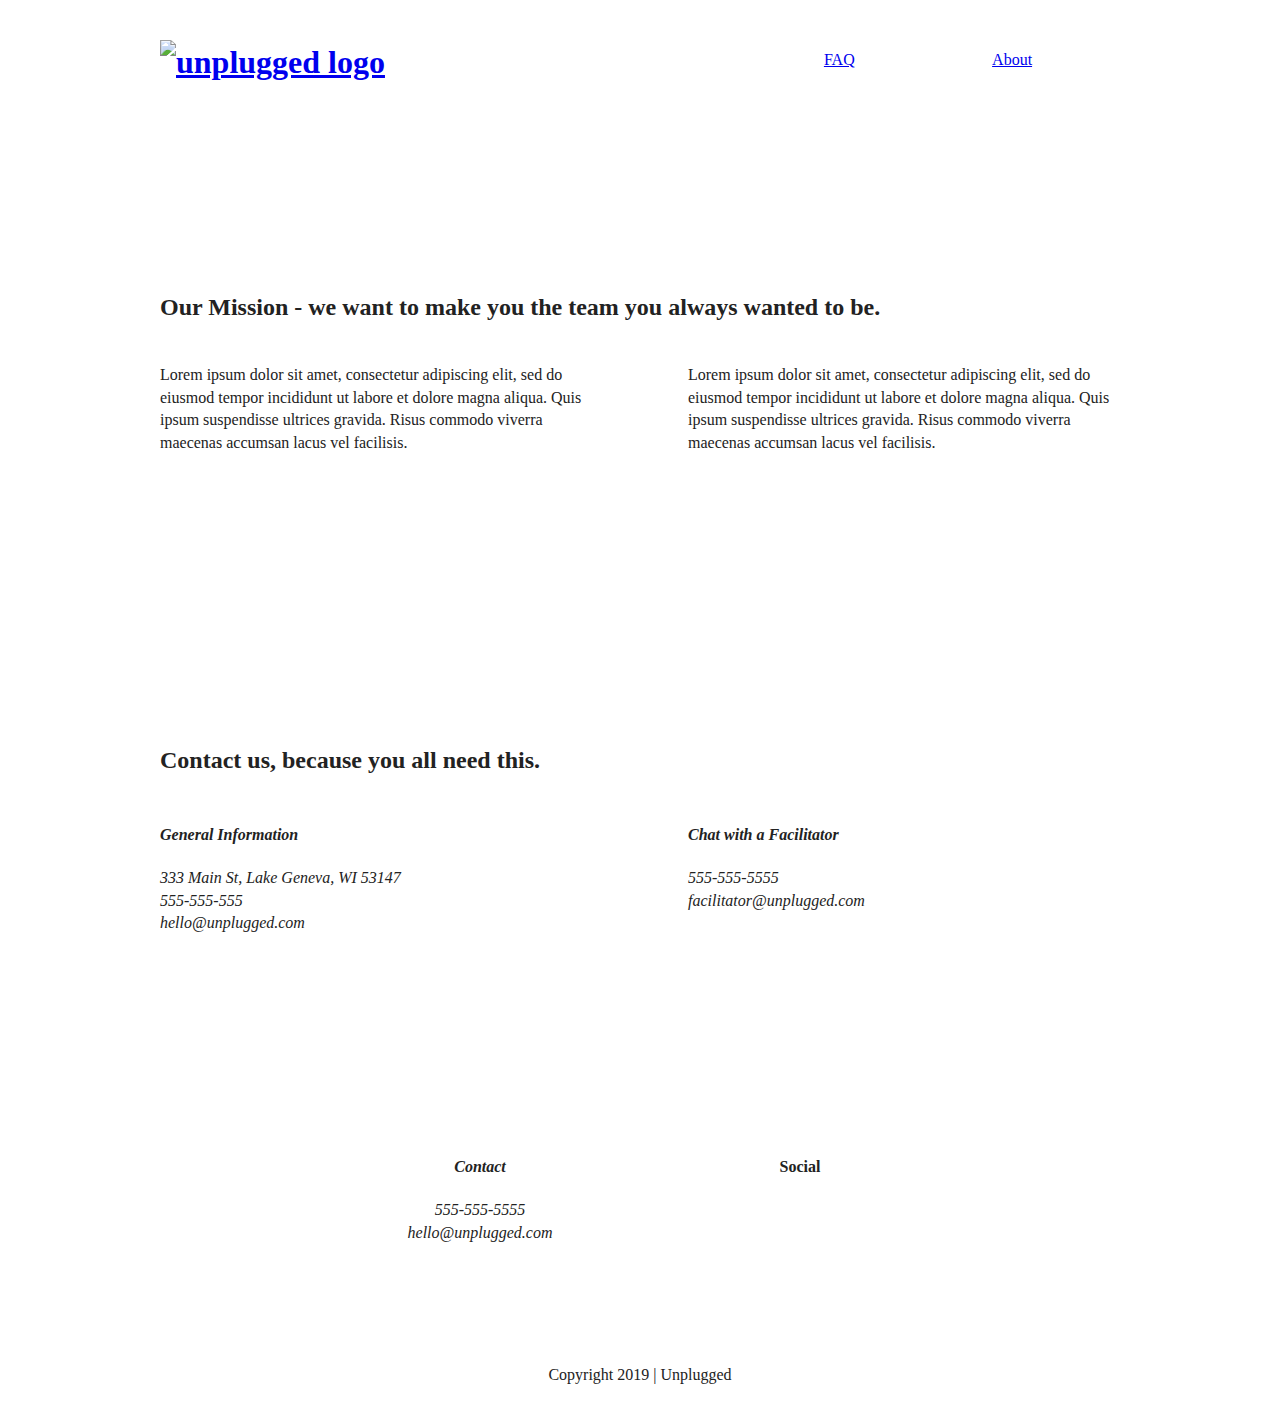
==== about/index.html @ 5e51b7fa "updated css for desktop media queries" ====
<!doctype html>
<html class="no-js" lang="">

<head>
  <meta charset="utf-8">
  <title>Unplugged About</title>
  <meta name="description" content="">
  <meta name="viewport" content="width=device-width, initial-scale=1">

  <link rel="manifest" href="site.webmanifest">
  <link rel="apple-touch-icon" href="icon.png">
  <!-- Place favicon.ico in the root directory -->

  <link rel="stylesheet" href="../css/normalize.css">
  <link rel="stylesheet" href="../css/main.css">

  <meta name="theme-color" content="#fafafa">
</head>

<body>
  <!--[if IE]>
    <p class="browserupgrade">You are using an <strong>outdated</strong> browser. Please <a href="https://browsehappy.com/">upgrade your browser</a> to improve your experience and security.</p>
  <![endif]-->

  <!-- Add your site or application content here -->
 <header>
    <div class="content-wrapper">
        <h1><a href="#"><img src="#" alt="unplugged logo"></a></h1>
            <div class="header-divider"></div>    
            <nav>
                <ul>
                    <li><a href="../faq/index.html" target="_blank">FAQ</a></li>
                    <li><a href="about/index.html" target="_blank">About</a></li>
                </ul>    
            </nav>
    </div>
</header>

<main>

<section class="mission">
    <div class="content-wrapper">
        <h2>Our Mission &dash; we want to make you the team you always wanted to be.</h2>            

        <div class="mission-content">
            <p>Lorem ipsum dolor sit amet, consectetur adipiscing elit, sed do eiusmod tempor incididunt ut labore et dolore magna aliqua. Quis ipsum suspendisse ultrices gravida. Risus commodo viverra maecenas accumsan lacus vel facilisis.</p>
            <p>Lorem ipsum dolor sit amet, consectetur adipiscing elit, sed do eiusmod tempor incididunt ut labore et dolore magna aliqua. Quis ipsum suspendisse ultrices gravida. Risus commodo viverra maecenas accumsan lacus vel facilisis.</p>
        </div>
    </div> <!--mission content wrapper ends -->
</section>  <!--contact-info-->

<section class="map">
    <figure class="google-map"></figure>
</section>    

<section class="contact-section">
    <div class="content-wrapper">
        <h2>Contact us, because you all need this.</h2>
        <address class="contact-content">
            <div class="gen-info">
                <h4>General Information</h4>
                <p>333 Main St, Lake Geneva, WI 53147<br> 
                555-555-555<br>
                hello@unplugged.com</p>
            </div>
                
            <div class="facilitator-info">
                <h4>Chat with a Facilitator</h4
                <p>555-555-5555<br>
                    facilitator@unplugged.com</p>
            </div>
        </address> <!--contact-content div ends-->
    </div> <!--contact content wrapper ends-->
</section>

</main><!--end of main wrapper-->
    
<footer>
    <div class="content-wrapper">
        <div class="footer-content">
            <address class="contact">
                <h4>Contact</h4>
                <p>555-555-5555<br>
                hello@unplugged.com</p>
            </address>
            
            <div class="social">
                    <h4>Social</h4>
                <div class="social-icons">
                    <p><a href="https://www.facebook.com/BellaU#!/BellaU" target="_blank"></a></p>
                    <!--other social links here-->
                    <p><a href="https://twitter.com/BelladonnaU/followers" target="_blank"></a></p>
                    <p><a href="https://www.instagram.com/mikkibu/" target="_blank"></a></p>
                </div>
            </div>
        </div> <!--footer content ends -->
    </div> <!--footer content-wrapper ends -->
    
    <div class="copyright">
        <p>Copyright 2019 &vert; Unplugged</p>
    </div>
</footer>       
    
    <!--js script here-->
  <script src="../js/vendor/modernizr-3.7.1.min.js"></script>
  <script src="https://code.jquery.com/jquery-3.4.1.min.js" integrity="sha256-CSXorXvZcTkaix6Yvo6HppcZGetbYMGWSFlBw8HfCJo=" crossorigin="anonymous"></script>
  <script>window.jQuery || document.write('<script src="js/vendor/jquery-3.4.1.min.js"><\/script>')</script>
  <script src="../js/plugins.js"></script>
  <script src="../js/main.js"></script>

  <!-- Google Analytics: change UA-XXXXX-Y to be your site's ID. -->
  <script>
    window.ga = function () { ga.q.push(arguments) }; ga.q = []; ga.l = +new Date;
    ga('create', 'UA-XXXXX-Y', 'auto'); ga('set','transport','beacon'); ga('send', 'pageview')
  </script>
  <script src="https://www.google-analytics.com/analytics.js" async></script>
</body>

</html>
---- css/main.css ----
/*! HTML5 Boilerplate v7.2.0 | MIT License | https://html5boilerplate.com/ */

/* main.css 2.0.0 | MIT License | https://github.com/h5bp/main.css#readme */
/*
 * What follows is the result of much research on cross-browser styling.
 * Credit left inline and big thanks to Nicolas Gallagher, Jonathan Neal,
 * Kroc Camen, and the H5BP dev community and team.
 */

/* ==========================================================================
   Base styles: opinionated defaults
   ========================================================================== */

html {
  color: #222;
  font-size: 1em;
  line-height: 1.4;
}

/*
 * Remove text-shadow in selection highlight:
 * https://twitter.com/miketaylr/status/12228805301
 *
 * Vendor-prefixed and regular ::selection selectors cannot be combined:
 * https://stackoverflow.com/a/16982510/7133471
 *
 * Customize the background color to match your design.
 */

::-moz-selection {
  background: #b3d4fc;
  text-shadow: none;
}

::selection {
  background: #b3d4fc;
  text-shadow: none;
}

/*
 * A better looking default horizontal rule
 */

hr {
  display: block;
  height: 1px;
  border: 0;
  border-top: 1px solid #ccc;
  margin: 1em 0;
  padding: 0;
}

/*
 * Remove the gap between audio, canvas, iframes,
 * images, videos and the bottom of their containers:
 * https://github.com/h5bp/html5-boilerplate/issues/440
 */

audio,
canvas,
iframe,
img,
svg,
video {
  vertical-align: middle;
}

/*
 * Remove default fieldset styles.
 */

fieldset {
  border: 0;
  margin: 0;
  padding: 0;
}

/*
 * Allow only vertical resizing of textareas.
 */

textarea {
  resize: vertical;
}

/* ==========================================================================
   Browser Upgrade Prompt
   ========================================================================== */

.browserupgrade {
  margin: 0.2em 0;
  background: #ccc;
  color: #000;
  padding: 0.2em 0;
}

/* ==========================================================================
   Author's custom styles
   ========================================================================== */

.content-wrapper {
    width: 90%;
    margin: 50px 0;
}

 /*****header footer base styles*****/

header, footer {
    display: flex;
    justify-content: center;
    align-items: center;
    flex-flow: row wrap;
}

/* header styles */

header {
    padding: 15px 0;
}

header .content-wrapper {
    display: flex;
    justify-content: center;
    align-items: center;
    flex-flow: row wrap;
    margin: 0;
}

header figure {
    width: 100%;
}

.header-divider {
    width: 100%;
    height: 1px;
    margin: 10px 0 20px 0;
}

header nav {
    display: flex;
    justify-content: space-around;
    align-items: center;
    flex-flow: row;
    width: 60%;
}

header nav ul {
    display: flex;
    justify-content: space-around;
    width: 90%;
    padding-left: 0;
}

header nav li {
    list-style: none;
}

/*Footer */

footer {
    flex-direction: column;
}

footer p {
    margin: 0;
}

.footer content-wrapper {
    width: 55%;
    margin: 50px 0;
}

footer .contact {
    margin-bottom: 50px;
    text-align: center;
}

.social h4 {
    text-align: center;
}
footer .social-icons {
    display: flex;
    justify-content: space-around;
    align-items: center;
}

footer .social-icons p {
    display: flex;
    justify-content: center;
    align-items: center;
}

footer .copyright {
    margin: 20px 0;
    text-align: center;
}

/*****Mobile Styles - Homepage *****/


/* Hero Area */
.hero-area {
    display: flex;
    justify-content: center;
    flex-flow: row wrap;
    
}


/* Aside */

aside {
    display: flex;
    justify-content: center;
    align-items: center;
    flex-flow: row wrap;
}

aside .content-wrapper{
    margin: 10px 0;
    padding: 3px 10px;
}

.form input {
    margin: 5px 0;
}

/*Features*/

.features {
    display: flex;
    justify-content: center;
    align-content: center;
}
.features h2 {
    margin-bottom: 60px;
}

.features article {
    width: 55%;
    margin: 30px 0;
}

.features .features-items {
    display: flex;
    justify-content: center;
    align-items: center;
    flex-flow: row wrap;
}

.features p {
    margin: 0;
    text-align: center;
}

/*Reviews */

.reviews {
    display: flex;
    justify-content: center;
    flex-flow: row wrap;
}

.review h2 {
    margin-bottom: 40px;
}
.team-date h3 {
    width: 55%;
    margin: 20px 0;
}

/**************** About Page ******************/

/* Mission */
.mission {
    display: flex;
    justify-content: center;
    align-items: center;
    flex-flow: row wrap;
    margin: 50px 0;
}

.contact-section {
    display: flex;
    justify-content: center;
    align-items: center;
    flex-flow: row wrap;
}

.mission-content p {
    margin: 20px 0;
}


/* Map */
.map figure {
    
}

/* Contact */
.contact-section {
    display: flex;
    justify-content: center;
    align-items: center;
    flex-flow: row wrap;
}

.contact-content p {
    margin: 0;
}
.facilitator-info {
    width: 45%;
}


/**************** FAQ Page ********************/

.faq {
    display: flex;
    justify-content: center;
    align-content: center;
    flex-flow: row wrap;
}

.faq .content-wrapper {
    display: flex;
    justify-content: center;
    align-items: center;
    flex-flow: row wrap;
    margin: 50px 0 0 0;
}

.faq h1 {
    margin-bottom: 50px;
}

.faq h2 {
    margin-bottom: 10px;
}

.faq p {
    margin-bottom: 50px;
}

/* ==========================================================================
   Helper classes
   ========================================================================== */

/*
 * Hide visually and from screen readers
 */

.hidden {
  display: none !important;
}

/*
* Hide only visually, but have it available for screen readers:
* https://snook.ca/archives/html_and_css/hiding-content-for-accessibility
*
* 1. For long content, line feeds are not interpreted as spaces and small width
*    causes content to wrap 1 word per line:
*    https://medium.com/@jessebeach/beware-smushed-off-screen-accessible-text-5952a4c2cbfe
*/

.sr-only {
  border: 0;
  clip: rect(0, 0, 0, 0);
  height: 1px;
  margin: -1px;
  overflow: hidden;
  padding: 0;
  position: absolute;
  white-space: nowrap;
  width: 1px;
  /* 1 */
}

/*
* Extends the .sr-only class to allow the element
* to be focusable when navigated to via the keyboard:
* https://www.drupal.org/node/897638
*/

.sr-only.focusable:active,
.sr-only.focusable:focus {
  clip: auto;
  height: auto;
  margin: 0;
  overflow: visible;
  position: static;
  white-space: inherit;
  width: auto;
}

/*
* Hide visually and from screen readers, but maintain layout
*/

.invisible {
  visibility: hidden;
}

/*
* Clearfix: contain floats
*
* For modern browsers
* 1. The space content is one way to avoid an Opera bug when the
*    `contenteditable` attribute is included anywhere else in the document.
*    Otherwise it causes space to appear at the top and bottom of elements
*    that receive the `clearfix` class.
* 2. The use of `table` rather than `block` is only necessary if using
*    `:before` to contain the top-margins of child elements.
*/

.clearfix:before,
.clearfix:after {
  content: " ";
  /* 1 */
  display: table;
  /* 2 */
}

.clearfix:after {
  clear: both;
}

/* ==========================================================================
   EXAMPLE Media Queries for Responsive Design.
   These examples override the primary ('mobile first') styles.
   Modify as content requires.
   ========================================================================== */
@media only screen and (min-width: 768px) {
    .content-wrapper {
        max-width: 640px;
        margin: 100px 0;
    }
    /*Header*/
    
    header .content-wrapper {
        width: 100%;
        justify-content: space-between;
        align-items: basline;
    }
    header figure {
        width: 40%;
    }
    header nav {
        width: 40%;
    }
     .header-divider {
        display: none;
    }
    header nav ul {
        justify-content: space-around;
    }
   
    
    /*Hero Area*/
    
    /*Aside Area*/
    aside .content-wrapper {
        margin: 50px 0;
        display: flex;
        justify-content: space-between;
        flex-flow: row wrap;
    }
    aside .content-wrapper .form-description,
    aside .content-wrapper .form {
        width: 45%;
        margin: 0;
    }
    
    /*Features */
    
    .features .feature-items {
        display: flex;
        justify-content: center;
        align-content: center;
        flex-flow: row wrap;
    }
    
    .features article {
        display: flex;
        justify-content: center;
        align-content: center;
        flex-flow: column wrap;
        flex-basis: 50%;
        padding: 0;       
    }
    
    .features .features-item-description {
        width: 60%;
        margin: 30px 0;
        padding: 0;
    }
    
    /*Reviews */
    .reviews article {
        display: flex;
        justify-content: space-between;
    }
    .reviews article div {
        width: 49%;
    }
    
    
    /*Footer */
        
    footer .content-wrapper {
        max-width: 640px;
        margin: 100px 0;
    }
    
    .footer-content {
        display: flex;
        justify-content: space-between;
        align-content: center;
}
    
    footer .contact {
        width: 50%;
        margin-bottom: 0;
    }
    footer .social {
        width: 50%;
        margin-bottom: 0;
    }
    
    footer .copyright {
        width: 100%;
    }
    
    
    
    /******About Page******/
    .mission-content {
        display: flex;
        justify-content: space-between;
        align-items: center;
    }
    .mission-content p {
        width: 45%;
    }
    .contact-section .content-wrapper h2 {
        width: 80%;
    }
    .contact-content {
        display: flex;
        justify-content: space-between;
        align-items: flex-start;
    }
    .gen-info .facilitator-info {
        width: 50%;
    }
    
    
    /******FAQ Page******/
    .faq .content-wrapper {
        justify-content: space-between;
    }
    .faq-content {
        flex-basis: 45%;
    }
    .faq h2 {
        width: 100%;
    }
    .faq {
        flex-basis: 100%;
    }
    
}



/**************Desktop************/

@media only screen and (min-width: 1200px) {
    /*Desktop styles here*/
     .content-wrapper {
        max-width: 960px;
        margin: 100px 0;
    }

    /**Header**/
     
    /**Hero**/
    .hero-area h1 {
        width: 75%;
    }
    
    /**Aside**/
    aside .content-wrapper {
        justify-content: space-between;
    }
    
    aside .content-wrapper .form-description,
    aside .content-wrapper .form {
        width: 35%;
        margin: 0 5px;
    }
    
    /**Features**/
    .features h2 {
        width: 92%;
    }
    
    .features article {
        flex-basis: 30%;
    }
    
    /**Reviews**/
    .reviews article div {
        width: 48%
    }
    
    /********About Page ********/
    
    .mission h2, .contact-section .contact-wrapper h2 {
        width: 90%;
    }
    
    .contact-section .content-wrapper h2 {
        margin-bottom: 25px;
    }
    
    
    
    /********FAQ********/
    
    .faq h1 {
        width: 75%;
    }
    
    .faq h2 {
        width: 100%;
        
    }
    
    .faq-content {
        flex-basis: 44%;
    }
    
    
}

/* ==========================================================================
   Print styles.
   Inlined to avoid the additional HTTP request:
   https://www.phpied.com/delay-loading-your-print-css/
   ========================================================================== */

@media print {
  *,
  *:before,
  *:after {
    background: transparent !important;
    color: #000 !important;
    /* Black prints faster */
    -webkit-box-shadow: none !important;
    box-shadow: none !important;
    text-shadow: none !important;
  }
  a,
  a:visited {
    text-decoration: underline;
  }
  a[href]:after {
    content: " (" attr(href) ")";
  }
  abbr[title]:after {
    content: " (" attr(title) ")";
  }
  /*
     * Don't show links that are fragment identifiers,
     * or use the `javascript:` pseudo protocol
     */
  a[href^="#"]:after,
  a[href^="javascript:"]:after {
    content: "";
  }
  pre {
    white-space: pre-wrap !important;
  }
  pre,
  blockquote {
    border: 1px solid #999;
    page-break-inside: avoid;
  }
  /*
     * Printing Tables:
     * https://web.archive.org/web/20180815150934/http://css-discuss.incutio.com/wiki/Printing_Tables
     */
  thead {
    display: table-header-group;
  }
  tr,
  img {
    page-break-inside: avoid;
  }
  p,
  h2,
  h3 {
    orphans: 3;
    widows: 3;
  }
  h2,
  h3 {
    page-break-after: avoid;
  }
}
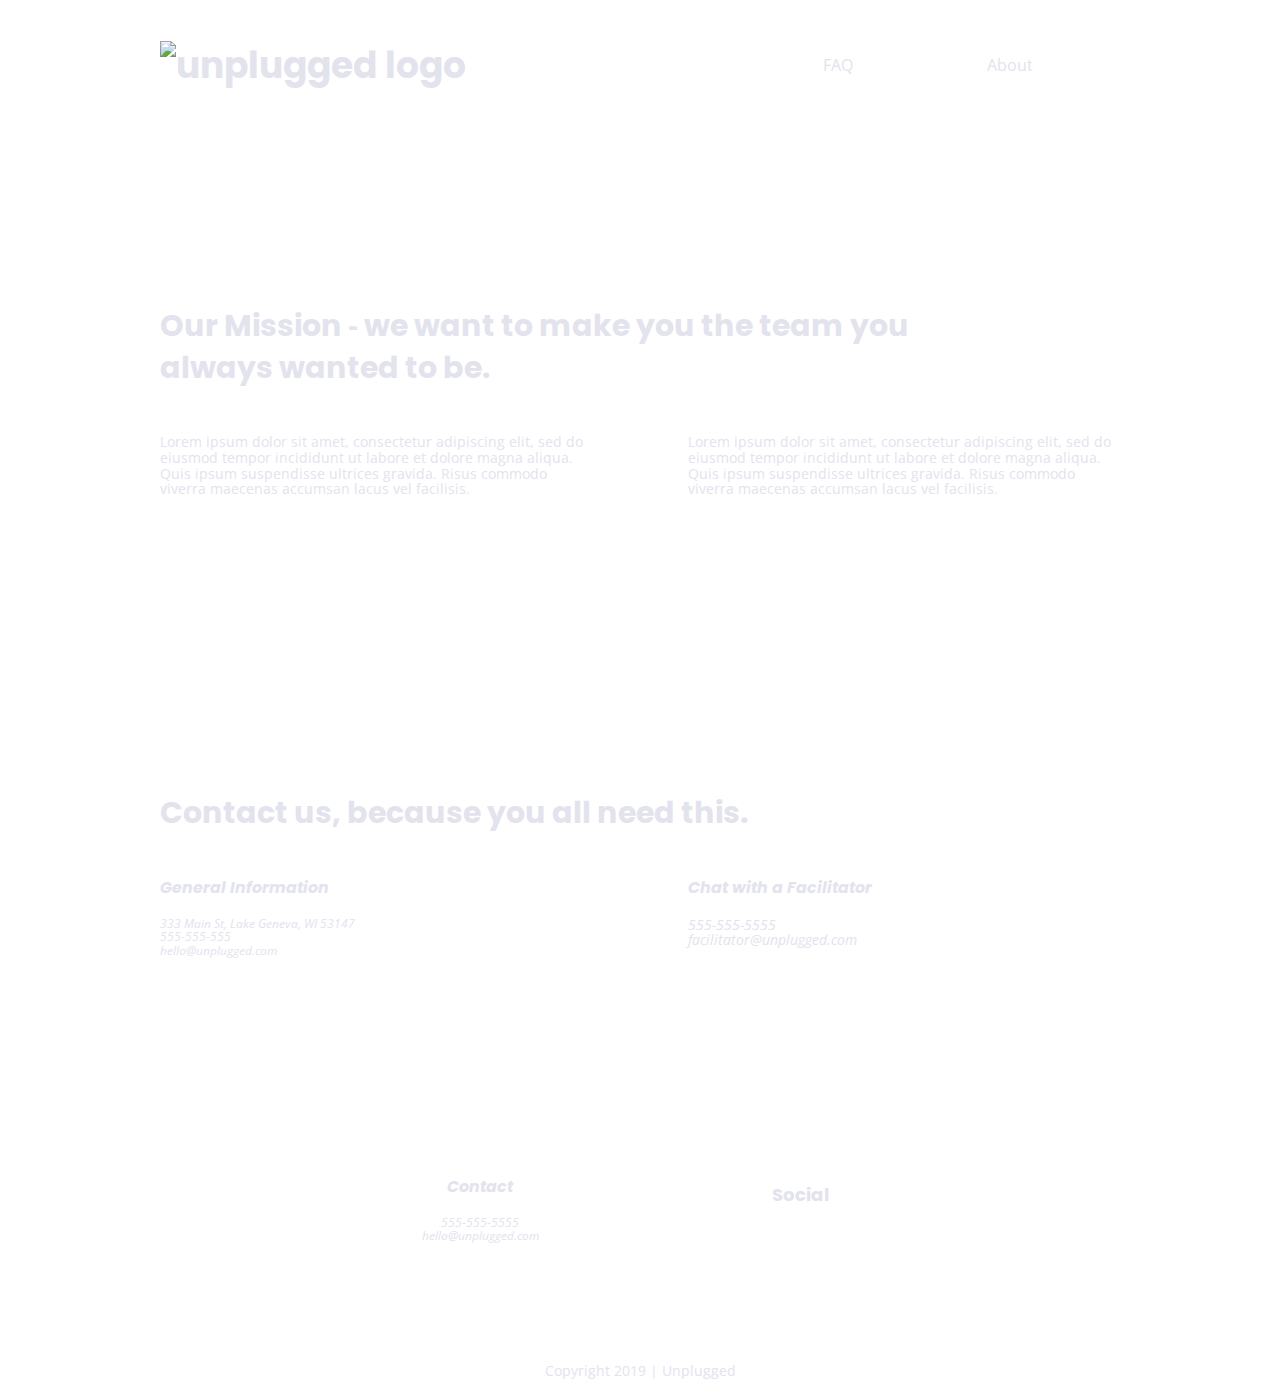
==== commit 65d44d99: "update html and css for font styles" ====
--- a/about/index.html
+++ b/about/index.html
@@ -15,6 +15,10 @@
   <link rel="stylesheet" href="../css/main.css">
 
   <meta name="theme-color" content="#fafafa">
+    
+ <!--Google Fonts-->   	
+<link href="https://fonts.googleapis.com/css?family=Open+Sans:400,700|Poppins:500,700" rel="stylesheet">
+    
 </head>
 
 <body>
--- a/css/main.css
+++ b/css/main.css
@@ -97,6 +97,68 @@
 /* ==========================================================================
    Author's custom styles
    ========================================================================== */
+/*** General Styles ***/
+
+html {
+    font-size: 16px;
+}
+
+body {
+    font-family: 'Open Sans', sans-serif; 
+    font-size: 1em;
+    color: #e2e3ed;
+}
+
+ul, ol {
+    list-style-type: none;
+}
+
+a {
+    color: #e2e3ed;
+    text-decoration: none;
+}
+
+h1 {
+    font-family: 'Poppins', sans-serif; 
+    font-size: 2.25em;
+}
+h2 {
+    font-family: 'Poppins', sans-serif; 
+    font-size: 1.875em;
+}
+
+h3, h4 {
+    font-family: 'Poppins', sans-serif; 
+    font-size: 1.125em;
+}
+
+
+p {
+  font-size: .875em; 
+    line-height: 1.125em;
+}
+
+img {
+    
+}
+
+figure {
+    
+}
+
+address {
+    font-family: 'Open Sans', sans-serif; 
+    font-size: .875em;
+    line-height: 1.125em;
+}
+
+.content-wrapper {
+    
+}
+
+
+
+
 
 .content-wrapper {
     width: 90%;
@@ -271,6 +333,8 @@
 
 /**************** About Page ******************/
 
+
+
 /* Mission */
 .mission {
     display: flex;
@@ -315,6 +379,10 @@
 
 /**************** FAQ Page ********************/
 
+.faq h2 {
+    font-size: 1.125em;
+    line-height: 1.5em;
+}
 .faq {
     display: flex;
     justify-content: center;
@@ -340,6 +408,32 @@
 
 .faq p {
     margin-bottom: 50px;
+}
+
+
+aside .form {
+  margin-top: 30px;
+}
+ 
+input[type=text] {
+  box-sizing: border-box;
+  width: 100%;
+  color: #2a423a;
+  font-style: italic;
+}
+ 
+input[type=button] {
+  width: 100%;
+  padding: 20px 0;
+  margin-top: 20px;
+  background-color: #2a423a;
+  font-family: 'Poppins', Helvetica, Arial, sans-serif;
+  font-weight: 500;
+  font-size: 1.125em;
+  color: #e2e3ed;
+  border: none;
+  text-align: center;
+  text-transform: uppercase;
 }
 
 /* ==========================================================================
@@ -629,7 +723,7 @@
     /********FAQ********/
     
     .faq h1 {
-        width: 75%;
+        width: 85%;
     }
     
     .faq h2 {
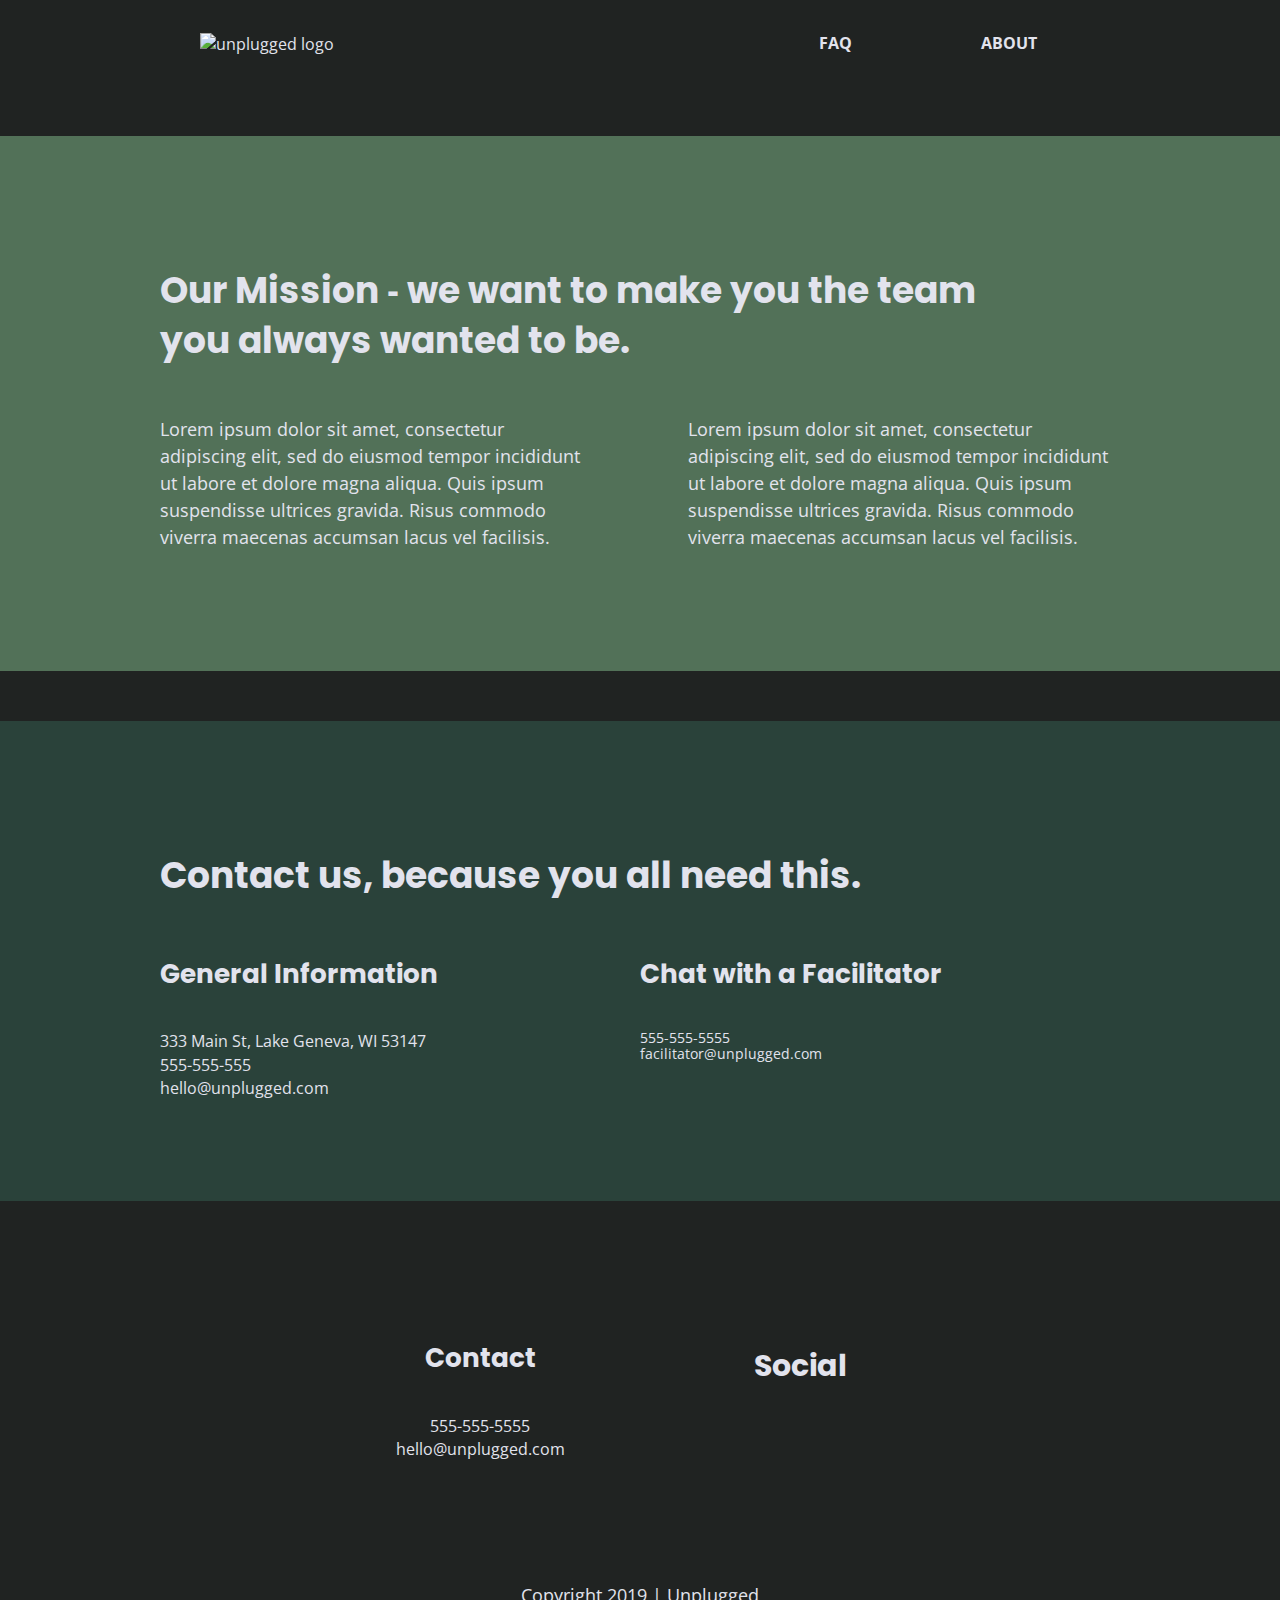
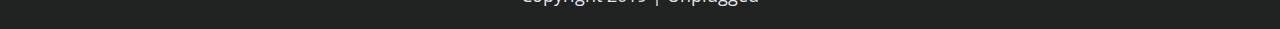
==== commit 17590497: "updated html, css and and image file" ====
--- a/about/index.html
+++ b/about/index.html
@@ -29,7 +29,7 @@
   <!-- Add your site or application content here -->
  <header>
     <div class="content-wrapper">
-        <h1><a href="#"><img src="#" alt="unplugged logo"></a></h1>
+        <figure><a href="#"><img src="#" alt="unplugged logo"></a></figure>
             <div class="header-divider"></div>    
             <nav>
                 <ul>
--- a/css/main.css
+++ b/css/main.css
@@ -107,6 +107,7 @@
     font-family: 'Open Sans', sans-serif; 
     font-size: 1em;
     color: #e2e3ed;
+    background: #202322;
 }
 
 ul, ol {
@@ -139,7 +140,7 @@
 }
 
 img {
-    
+   width: 100%; 
 }
 
 figure {
@@ -152,12 +153,13 @@
     line-height: 1.125em;
 }
 
-.content-wrapper {
-    
-}
-
-
-
+aside, .faq, .mission {
+    background: #527158;
+}
+
+.reviews, .contact-section {
+    background: #2a423a;
+}
 
 
 .content-wrapper {
@@ -215,6 +217,8 @@
 
 header nav li {
     list-style: none;
+    text-transform: uppercase;
+    font-weight: 700;
 }
 
 /*Footer */
@@ -235,6 +239,7 @@
 footer .contact {
     margin-bottom: 50px;
     text-align: center;
+    font-style: normal;
 }
 
 .social h4 {
@@ -369,11 +374,15 @@
     flex-flow: row wrap;
 }
 
+.contact-content {
+    font-style: normal;
+}
+
 .contact-content p {
     margin: 0;
 }
 .facilitator-info {
-    width: 45%;
+    width: 60%;
 }
 
 
@@ -525,6 +534,17 @@
    Modify as content requires.
    ========================================================================== */
 @media only screen and (min-width: 768px) {
+    h1 {
+        font-size: 3em;
+    }
+    h2 {
+        font-size: 2.25em;
+    }
+    h3, h4 {
+        font-size: 1.5em;
+        line-height: 1.665em;
+    }
+    
     .content-wrapper {
         max-width: 640px;
         margin: 100px 0;
@@ -595,9 +615,11 @@
         justify-content: space-between;
     }
     .reviews article div {
-        width: 49%;
-    }
-    
+        width: 50%;
+    }
+    .team-date h3 {
+        width: 100%;
+    }
     
     /*Footer */
         
@@ -644,7 +666,7 @@
         justify-content: space-between;
         align-items: flex-start;
     }
-    .gen-info .facilitator-info {
+    .gen-info, .facilitator-info {
         width: 50%;
     }
     
@@ -671,7 +693,24 @@
 
 @media only screen and (min-width: 1200px) {
     /*Desktop styles here*/
-     .content-wrapper {
+     h1 {
+        font-size: 3.75em;
+    }
+    h2 {
+        font-size: 2.25em;
+    }
+    h3, h4 {
+        font-size: 1.875em;
+    }
+    p {
+        font-size: 1.125em;
+        line-height: 1.5em;
+    }
+    input (type=button) {
+        font-size: 1.5em;
+    }
+    
+    .content-wrapper {
         max-width: 960px;
         margin: 100px 0;
     }
@@ -715,7 +754,7 @@
     }
     
     .contact-section .content-wrapper h2 {
-        margin-bottom: 25px;
+        margin-bottom: 15px;
     }
     
     
@@ -723,7 +762,7 @@
     /********FAQ********/
     
     .faq h1 {
-        width: 85%;
+        width: 100%;
     }
     
     .faq h2 {
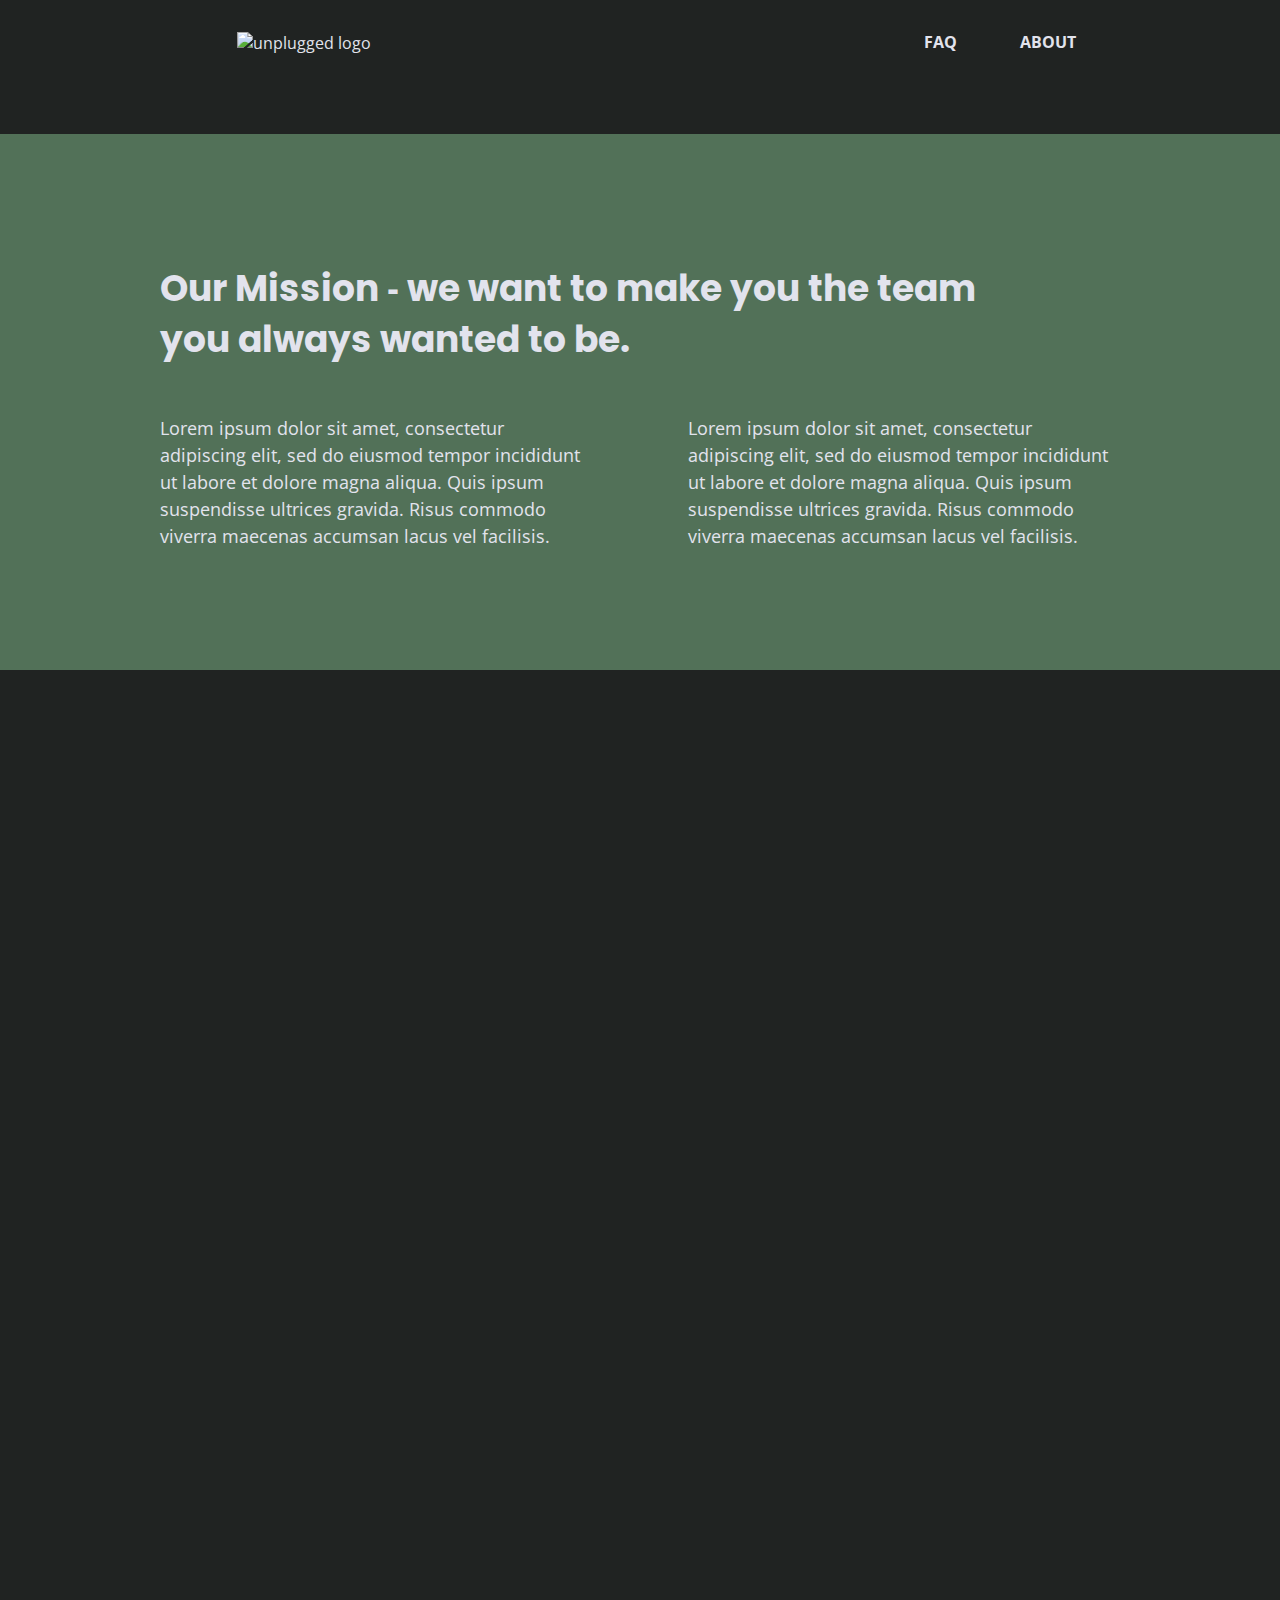
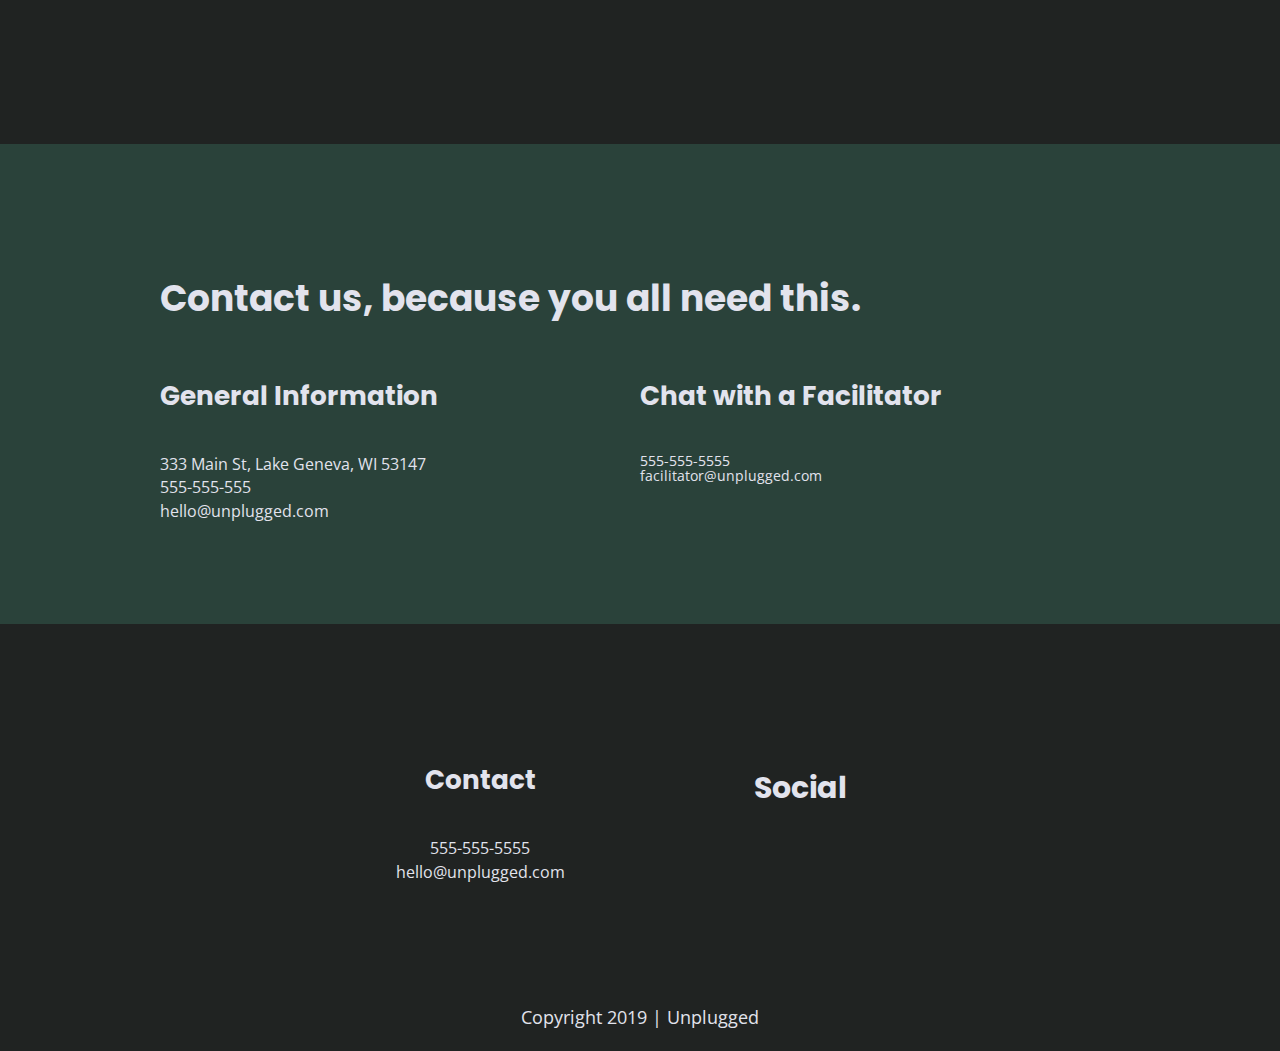
==== commit 59441989: "added map and iframe data to html-css" ====
--- a/about/index.html
+++ b/about/index.html
@@ -54,7 +54,9 @@
 </section>  <!--contact-info-->
 
 <section class="map">
-    <figure class="google-map"></figure>
+    <figure class="google-map">
+        <iframe src="https://www.google.com/maps/embed?pb=!1m18!1m12!1m3!1d2937.2648488771906!2d-88.42986248466993!3d42.592123979171944!2m3!1f0!2f0!3f0!3m2!1i1024!2i768!4f13.1!3m3!1m2!1s0x88058bbbacb5568f%3A0xac5d9a1fbeb32534!2s333+W+Main+St%2C+Lake+Geneva%2C+WI+53147!5e0!3m2!1sen!2sus!4v1562520561920!5m2!1sen!2sus" width="600" height="450" frameborder="0" style="border:0" allowfullscreen></iframe>
+    </figure>
 </section>    
 
 <section class="contact-section">
--- a/css/main.css
+++ b/css/main.css
@@ -144,7 +144,7 @@
 }
 
 figure {
-    
+    margin: 0;    
 }
 
 address {
@@ -191,7 +191,11 @@
 }
 
 header figure {
-    width: 100%;
+    width: 60%;
+    display: flex;
+    justify-content: center;
+    align-items: center;
+    flex-flow: row wrap;
 }
 
 .header-divider {
@@ -270,7 +274,12 @@
     display: flex;
     justify-content: center;
     flex-flow: row wrap;
-    
+    background: url('../img/jake-melara-30679-unsplash.jpg') center no-repeat #333;
+    background-size: cover;
+    min-height: 500px;
+}
+.hero-area h1 {
+    margin: 0;
 }
 
 
@@ -298,6 +307,8 @@
     display: flex;
     justify-content: center;
     align-content: center;
+    background: url('../img/rawpixel-800820-unsplash1.jpg') center no-repeat #333;
+    background-size: cover;
 }
 .features h2 {
     margin-bottom: 60px;
@@ -325,11 +336,20 @@
 .reviews {
     display: flex;
     justify-content: center;
+    align-items: center;
     flex-flow: row wrap;
 }
 
 .review h2 {
     margin-bottom: 40px;
+}
+.review-details figure {
+    width: 90%;
+    display: flex;
+    justify-content: center;
+    align-items: center;
+    flex-flow: row wrap;
+    
 }
 .team-date h3 {
     width: 55%;
@@ -363,7 +383,19 @@
 
 /* Map */
 .map figure {
-    
+    width: 100%;
+    height: 0;
+    padding-bottom: 80%;
+    overflow: hidden;
+    position: relative;
+}
+
+.map iframe {
+    width: 100%;
+    height: 100%;
+    position: absolute;
+    top: 0;
+    left: 0;
 }
 
 /* Contact */
@@ -557,10 +589,10 @@
         align-items: basline;
     }
     header figure {
-        width: 40%;
+        width: 35%;
     }
     header nav {
-        width: 40%;
+        width: 25%;
     }
      .header-divider {
         display: none;
@@ -571,7 +603,9 @@
    
     
     /*Hero Area*/
-    
+    .hero-area {
+        min-height: 600px;
+    }
     /*Aside Area*/
     aside .content-wrapper {
         margin: 50px 0;
@@ -613,12 +647,25 @@
     .reviews article {
         display: flex;
         justify-content: space-between;
-    }
-    .reviews article div {
-        width: 50%;
-    }
-    .team-date h3 {
-        width: 100%;
+        margin: 0;
+    }
+     
+    .reviews h2 {
+        width: 90%;
+    }
+    
+    .reviews figure {
+        width: 49%;
+        display: flex;
+        justify-content: space-between;
+        flex-flow: row wrap;
+    }
+    .team-date {
+        width: 49%;
+    }
+    .reviews h3 {
+        width: 75%;
+        margin: 0;
     }
     
     /*Footer */
@@ -716,11 +763,17 @@
     }
 
     /**Header**/
-     
+     header figure {
+        width: 30%;
+    }
     /**Hero**/
     .hero-area h1 {
-        width: 75%;
-    }
+        width: 55%;
+    }
+    .hero-area {
+        min-height: 600px;
+    }
+    
     
     /**Aside**/
     aside .content-wrapper {
@@ -743,6 +796,13 @@
     }
     
     /**Reviews**/
+    .reviews article {
+        display: flex;
+        justify-content: space-between;
+    }
+    .reviews figure {
+        width: 49%;
+    }
     .reviews article div {
         width: 48%
     }
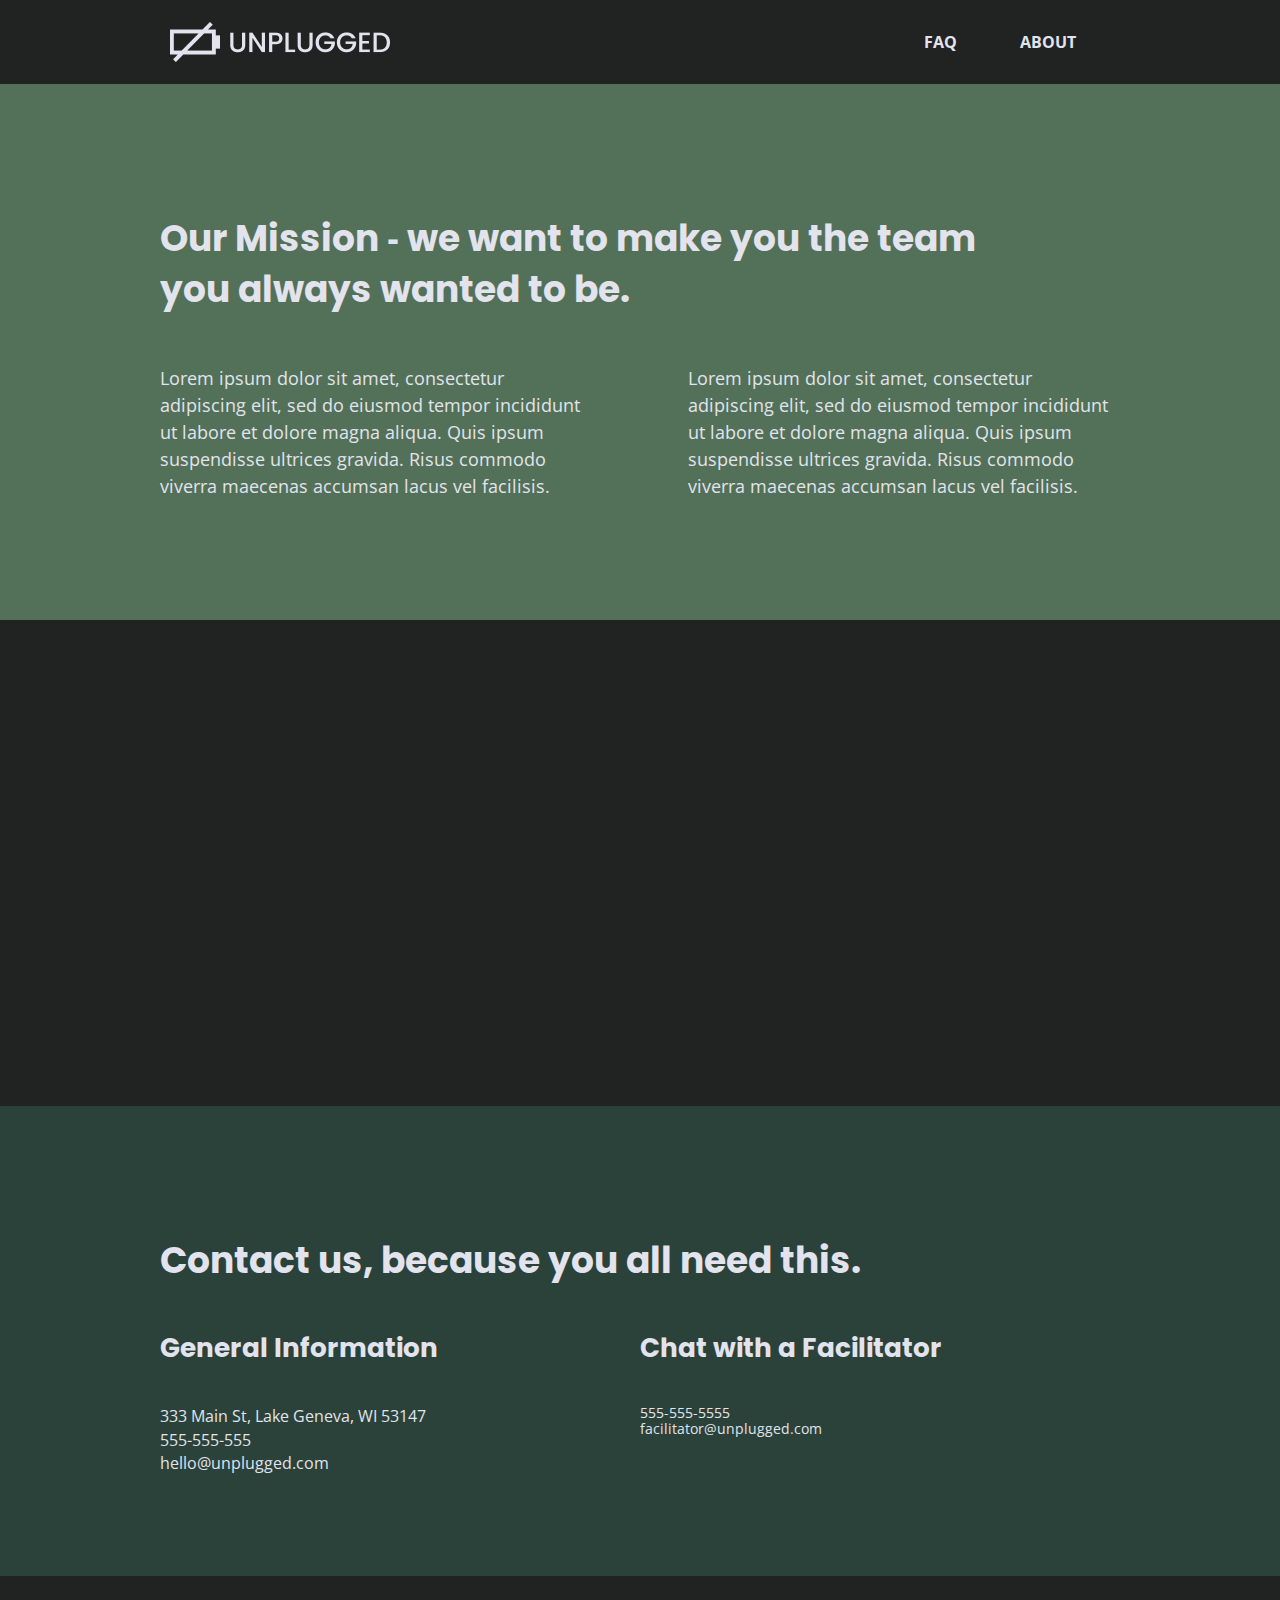
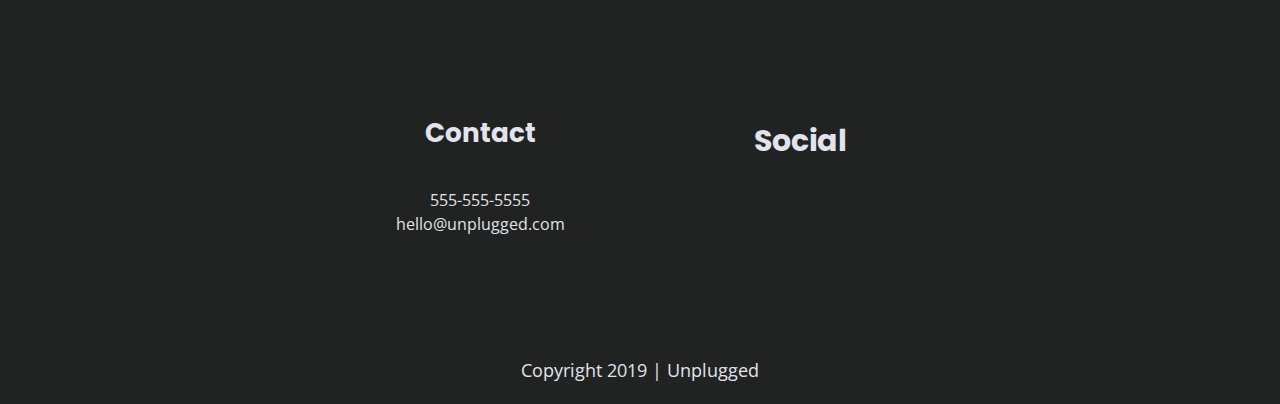
==== commit 0f145ed2: "updated links on about-faq html and added google map" ====
--- a/about/index.html
+++ b/about/index.html
@@ -29,7 +29,7 @@
   <!-- Add your site or application content here -->
  <header>
     <div class="content-wrapper">
-        <figure><a href="#"><img src="#" alt="unplugged logo"></a></figure>
+        <figure><a href="#"><img src="../img/Logo.png" alt="unplugged logo"></a></figure>
             <div class="header-divider"></div>    
             <nav>
                 <ul>
--- a/css/main.css
+++ b/css/main.css
@@ -167,7 +167,7 @@
     margin: 50px 0;
 }
 
- /*****header footer base styles*****/
+ /*****header footer base styles - mobile*****/
 
 header, footer {
     display: flex;
@@ -358,15 +358,14 @@
 
 /**************** About Page ******************/
 
-
-
 /* Mission */
+
 .mission {
     display: flex;
     justify-content: center;
     align-items: center;
     flex-flow: row wrap;
-    margin: 50px 0;
+    margin: 0;
 }
 
 .contact-section {
@@ -705,6 +704,9 @@
     .mission-content p {
         width: 45%;
     }
+    .map figure {
+        padding-bottom: 46.22%;
+    }
     .contact-section .content-wrapper h2 {
         width: 80%;
     }
@@ -764,7 +766,7 @@
 
     /**Header**/
      header figure {
-        width: 30%;
+        width: 25%;
     }
     /**Hero**/
     .hero-area h1 {
@@ -812,9 +814,11 @@
     .mission h2, .contact-section .contact-wrapper h2 {
         width: 90%;
     }
-    
+    .map figure {
+        padding-bottom: 38%;
+    }
     .contact-section .content-wrapper h2 {
-        margin-bottom: 15px;
+        margin-bottom: 5px;
     }
     
     
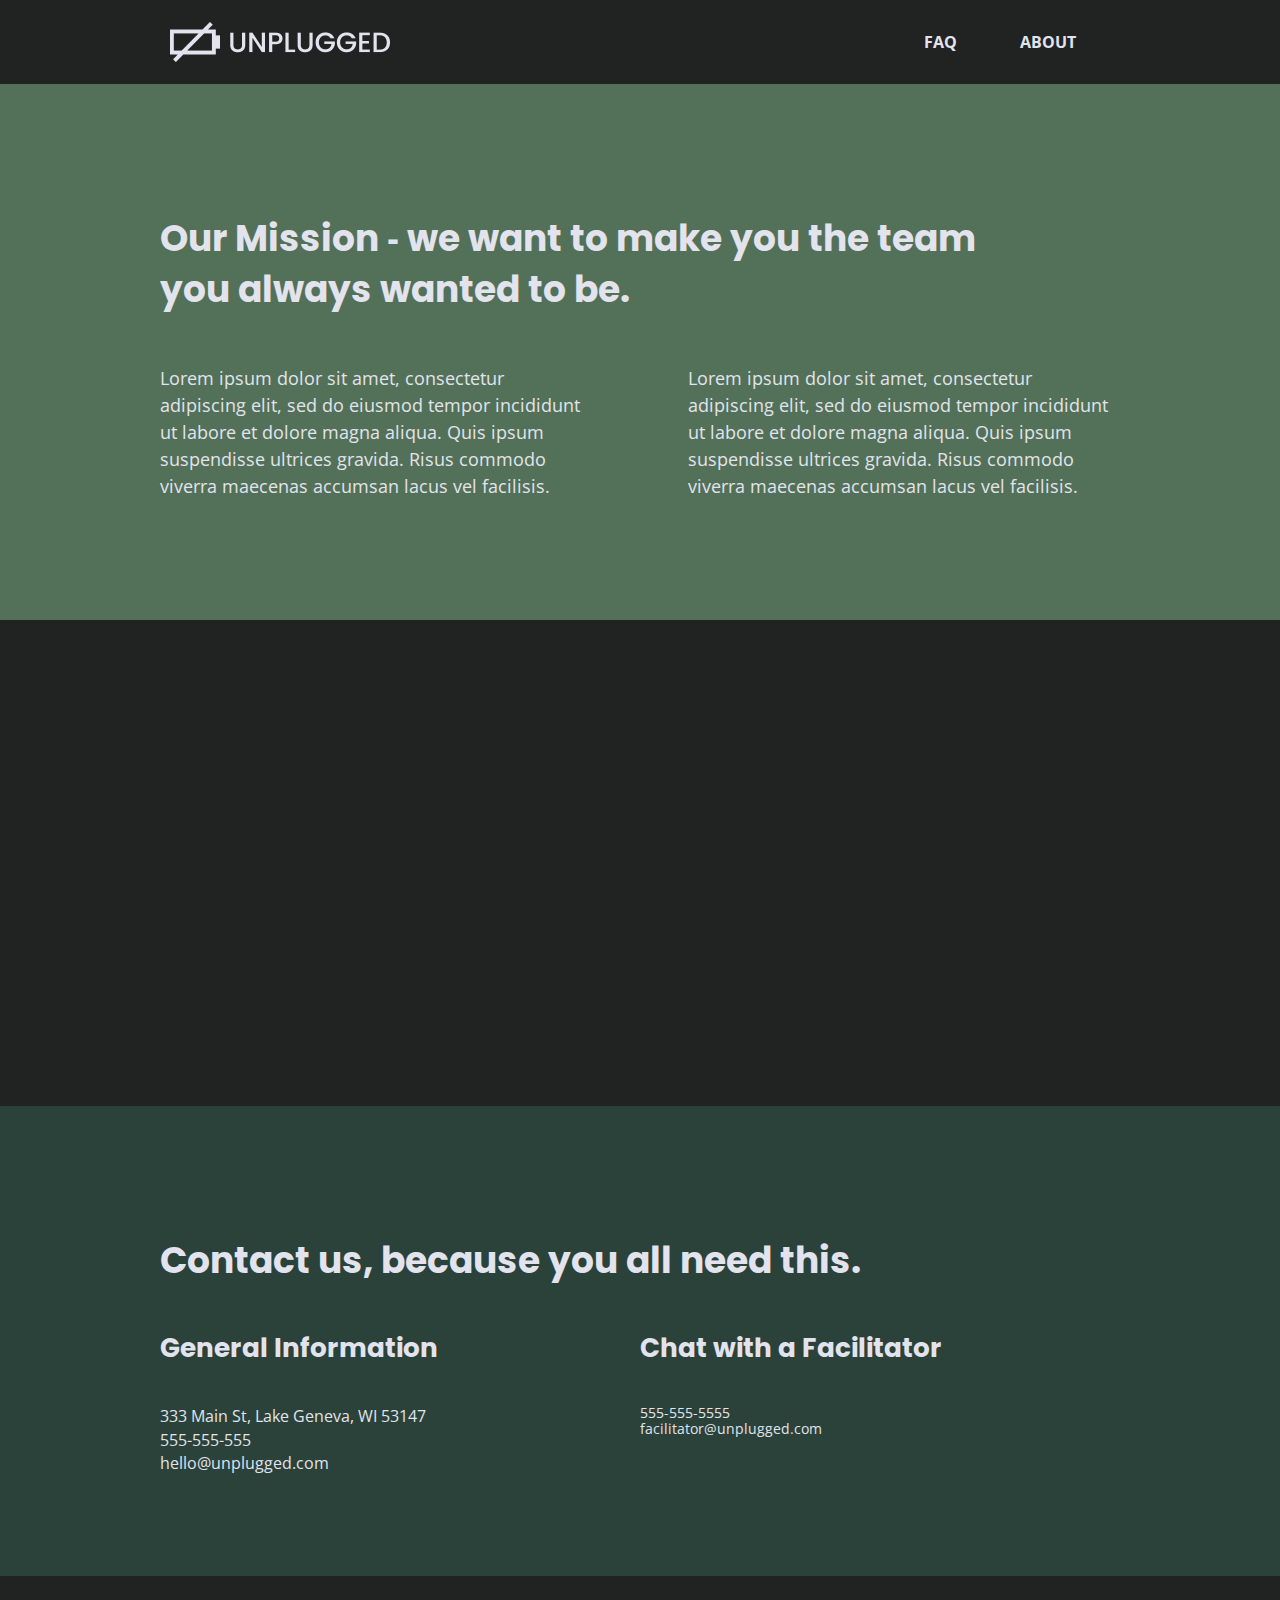
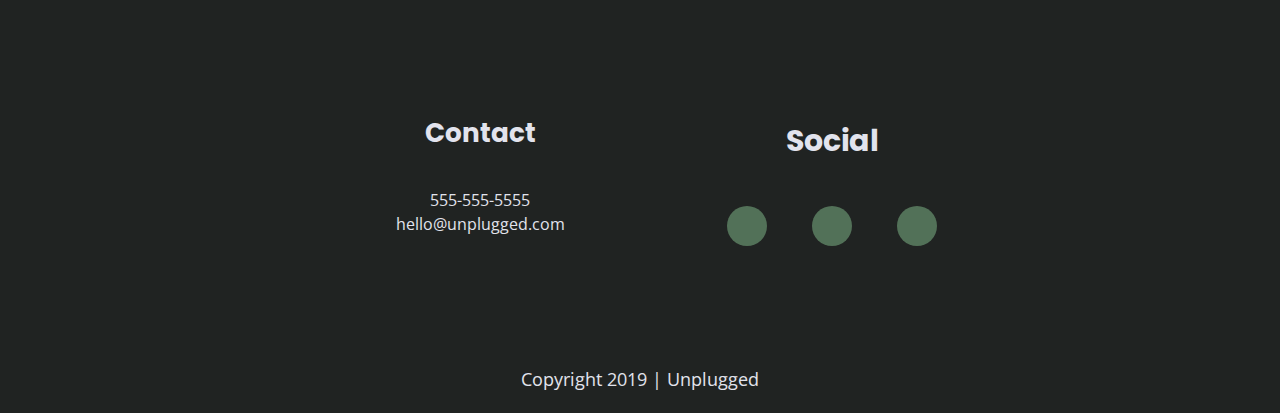
==== commit 45866f4b: "add social icons and styling to html and css" ====
--- a/about/index.html
+++ b/about/index.html
@@ -18,7 +18,8 @@
     
  <!--Google Fonts-->   	
 <link href="https://fonts.googleapis.com/css?family=Open+Sans:400,700|Poppins:500,700" rel="stylesheet">
-    
+
+    <link rel="stylesheet" href="https://use.fontawesome.com/releases/v5.9.0/css/all.css" integrity="sha384-i1LQnF23gykqWXg6jxC2ZbCbUMxyw5gLZY6UiUS98LYV5unm8GWmfkIS6jqJfb4E" crossorigin="anonymous">
 </head>
 
 <body>
@@ -93,10 +94,10 @@
             <div class="social">
                     <h4>Social</h4>
                 <div class="social-icons">
-                    <p><a href="https://www.facebook.com/BellaU#!/BellaU" target="_blank"></a></p>
+                      <p><a href="https://www.facebook.com/BellaU#!/BellaU" target="_blank"><i class="fab fa-facebook-f"></i></a></p>
                     <!--other social links here-->
-                    <p><a href="https://twitter.com/BelladonnaU/followers" target="_blank"></a></p>
-                    <p><a href="https://www.instagram.com/mikkibu/" target="_blank"></a></p>
+                    <p><a href="https://twitter.com/BelladonnaU/followers" target="_blank"><i class="fab fa-twitter"></i></a></p>
+                    <p><a href="https://www.instagram.com/mikkibu/" target="_blank"><i class="fab fa-instagram"></i></a></p>
                 </div>
             </div>
         </div> <!--footer content ends -->
--- a/css/main.css
+++ b/css/main.css
@@ -228,6 +228,7 @@
 /*Footer */
 
 footer {
+    text-align: center;
     flex-direction: column;
 }
 
@@ -242,13 +243,10 @@
 
 footer .contact {
     margin-bottom: 50px;
-    text-align: center;
     font-style: normal;
 }
 
-.social h4 {
-    text-align: center;
-}
+
 footer .social-icons {
     display: flex;
     justify-content: space-around;
@@ -259,6 +257,15 @@
     display: flex;
     justify-content: center;
     align-items: center;
+    background: #527158;
+    border-radius: 50%;
+    width: 40px;
+    height: 40px;
+}
+footer .social-icons p i {
+    color: #e2e3ed;
+    font-size: 1.125em;
+     
 }
 
 footer .copyright {
@@ -314,6 +321,10 @@
     margin-bottom: 60px;
 }
 
+.features i {
+    font-size: 3.75em;
+    margin-bottom: 40px;
+}
 .features article {
     width: 55%;
     margin: 30px 0;
@@ -685,7 +696,7 @@
         margin-bottom: 0;
     }
     footer .social {
-        width: 50%;
+        width: 40%;
         margin-bottom: 0;
     }
     
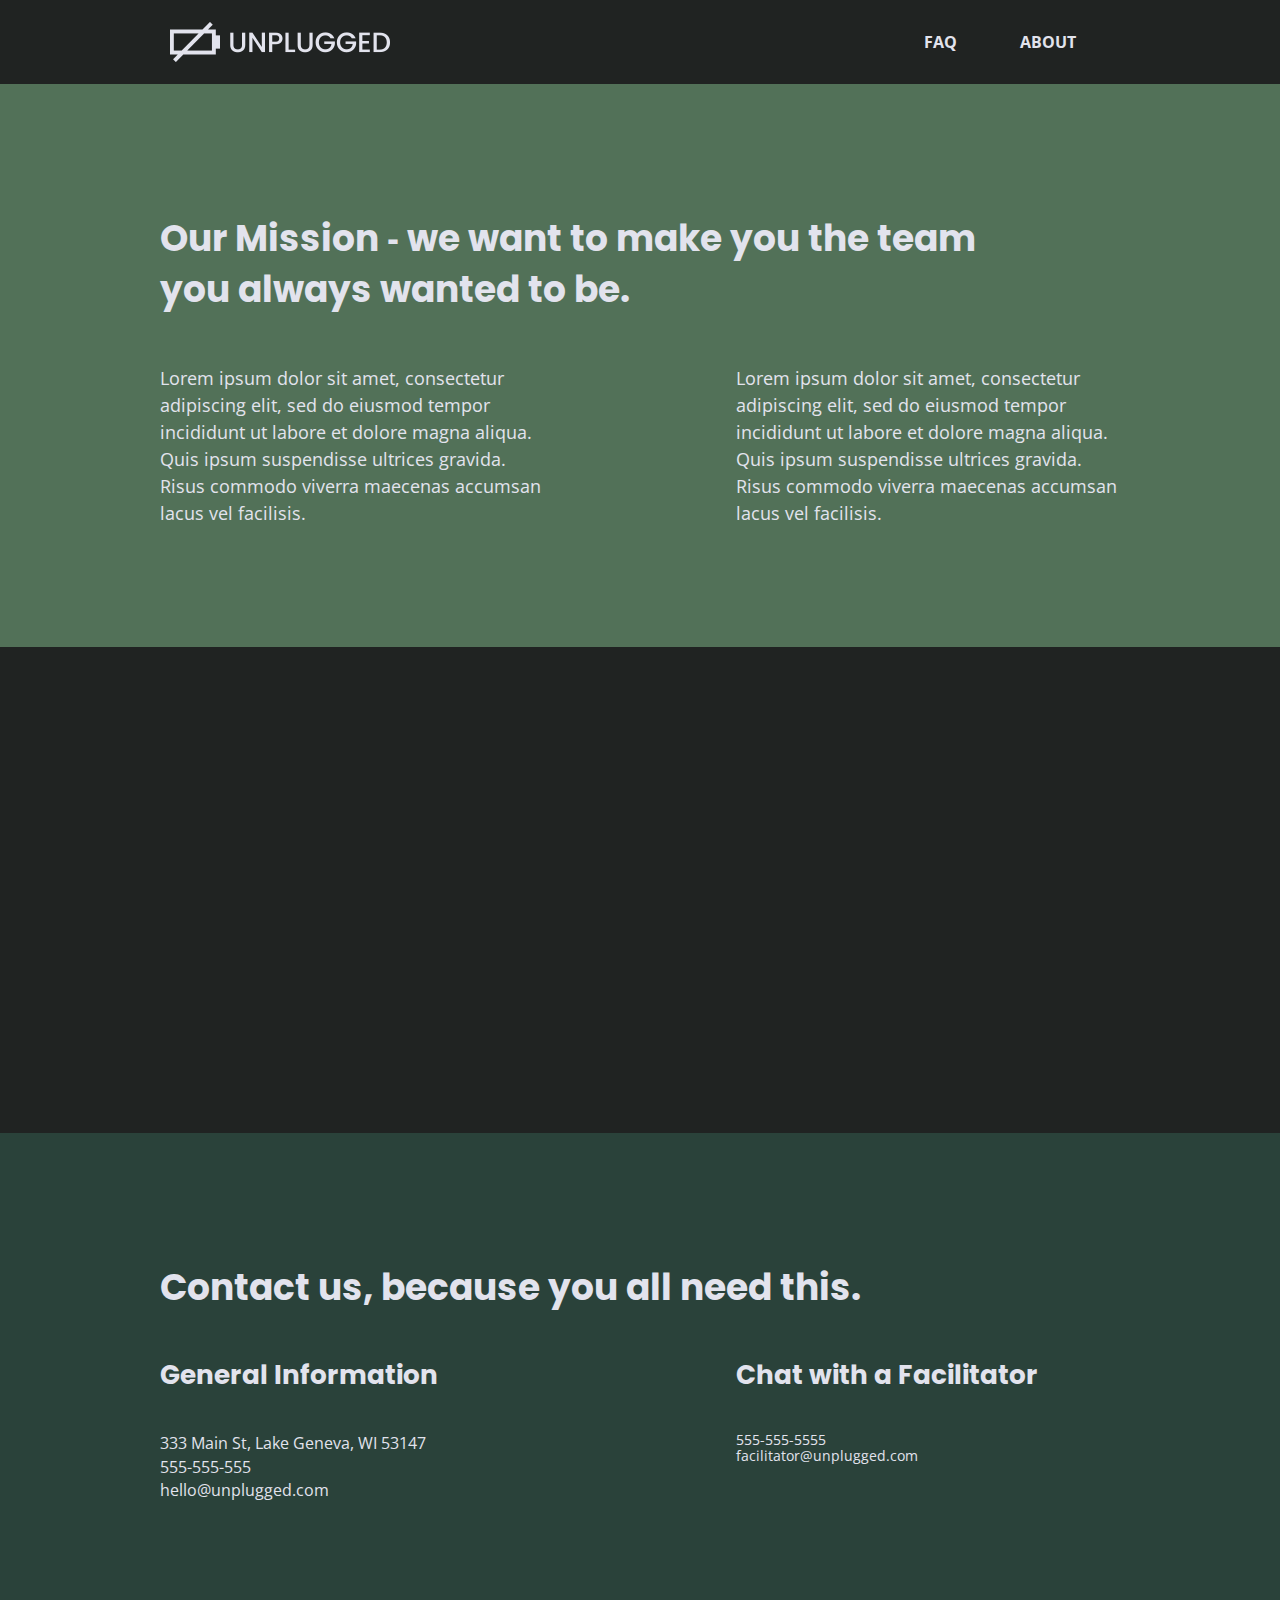
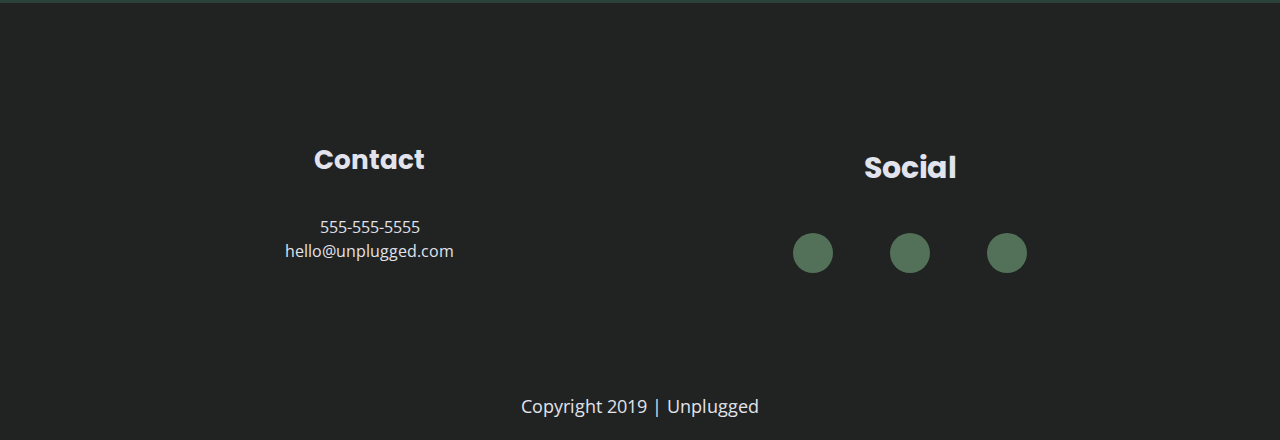
==== commit aa9c3738: "updated page links and css for appearance" ====
--- a/about/index.html
+++ b/about/index.html
@@ -30,7 +30,7 @@
   <!-- Add your site or application content here -->
  <header>
     <div class="content-wrapper">
-        <figure><a href="#"><img src="../img/Logo.png" alt="unplugged logo"></a></figure>
+        <figure><a href="../index.html"><img src="../img/Logo.png" alt="unplugged logo"></a></figure>
             <div class="header-divider"></div>    
             <nav>
                 <ul>
--- a/css/main.css
+++ b/css/main.css
@@ -237,7 +237,7 @@
 }
 
 .footer content-wrapper {
-    width: 55%;
+    width: 90%;
     margin: 50px 0;
 }
 
@@ -265,6 +265,7 @@
 footer .social-icons p i {
     color: #e2e3ed;
     font-size: 1.125em;
+    
      
 }
 
@@ -313,7 +314,7 @@
 .features {
     display: flex;
     justify-content: center;
-    align-content: center;
+    flex-flow: row wrap;
     background: url('../img/rawpixel-800820-unsplash1.jpg') center no-repeat #333;
     background-size: cover;
 }
@@ -323,7 +324,7 @@
 
 .features i {
     font-size: 3.75em;
-    margin-bottom: 40px;
+    margin: 0 0 40px 0;
 }
 .features article {
     width: 55%;
@@ -596,7 +597,7 @@
     header .content-wrapper {
         width: 100%;
         justify-content: space-between;
-        align-items: basline;
+        align-items: center;
     }
     header figure {
         width: 35%;
@@ -641,7 +642,7 @@
     .features article {
         display: flex;
         justify-content: center;
-        align-content: center;
+        align-items: center;
         flex-flow: column wrap;
         flex-basis: 50%;
         padding: 0;       
@@ -681,7 +682,7 @@
     /*Footer */
         
     footer .content-wrapper {
-        max-width: 640px;
+        max-width: 65%;
         margin: 100px 0;
     }
     
@@ -689,14 +690,15 @@
         display: flex;
         justify-content: space-between;
         align-content: center;
+        flex-direction: row;
 }
     
     footer .contact {
-        width: 50%;
+        width: 35%;
         margin-bottom: 0;
     }
     footer .social {
-        width: 40%;
+        width: 35%;
         margin-bottom: 0;
     }
     
@@ -713,7 +715,7 @@
         align-items: center;
     }
     .mission-content p {
-        width: 45%;
+        width: 40%;
     }
     .map figure {
         padding-bottom: 46.22%;
@@ -727,7 +729,7 @@
         align-items: flex-start;
     }
     .gen-info, .facilitator-info {
-        width: 50%;
+        width: 40%;
     }
     
     
@@ -736,14 +738,12 @@
         justify-content: space-between;
     }
     .faq-content {
-        flex-basis: 45%;
+        flex-basis: 40%;
     }
     .faq h2 {
         width: 100%;
     }
-    .faq {
-        flex-basis: 100%;
-    }
+    
     
 }
 
@@ -766,10 +766,7 @@
         font-size: 1.125em;
         line-height: 1.5em;
     }
-    input (type=button) {
-        font-size: 1.5em;
-    }
-    
+        
     .content-wrapper {
         max-width: 960px;
         margin: 100px 0;
@@ -846,7 +843,7 @@
     }
     
     .faq-content {
-        flex-basis: 44%;
+        flex-basis: 40%;
     }
     
     
